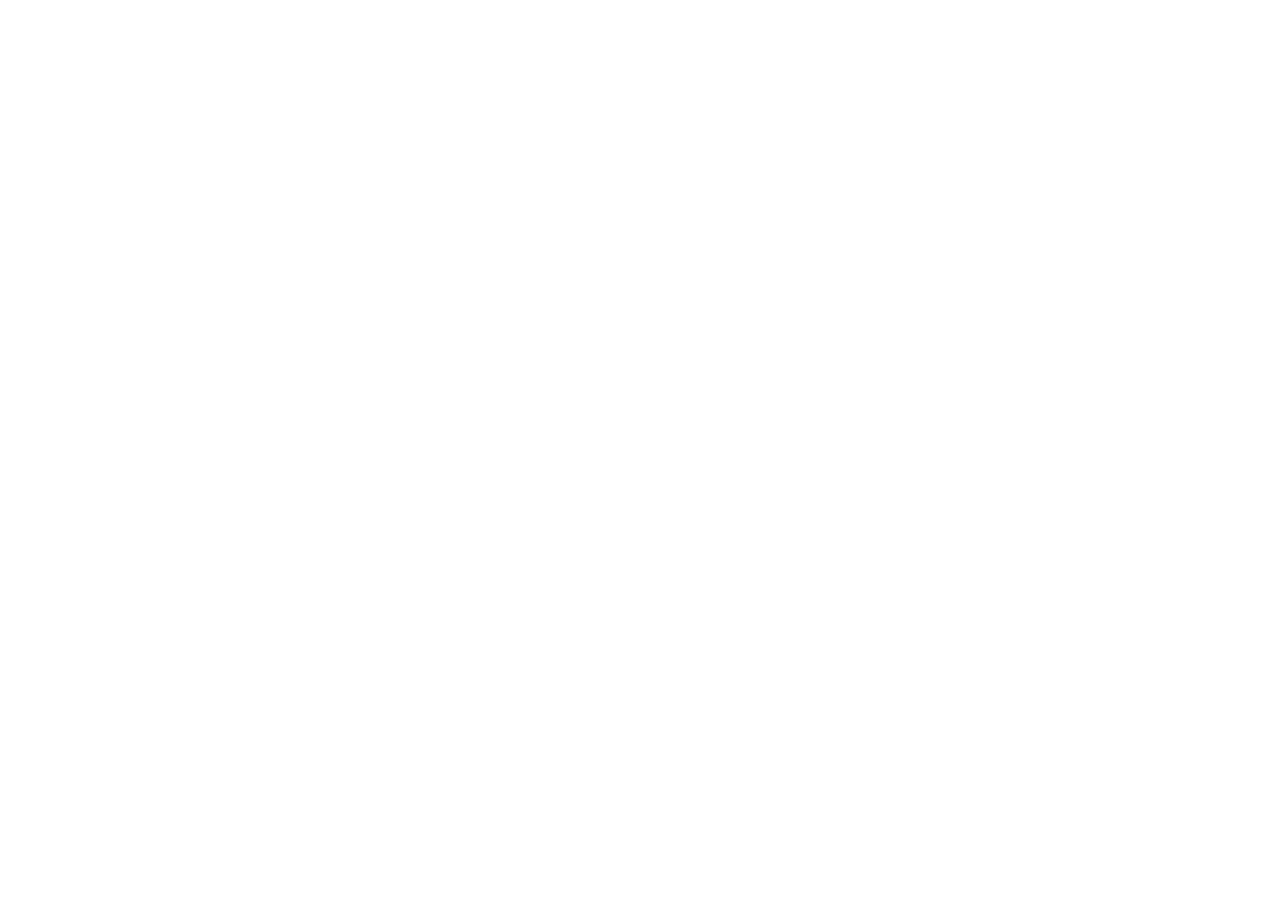
==== question.html @ 0e2e9269 "question page" ====
<!DOCTYPE html>
<html lang="en">
<head>
    <meta charset="UTF-8">
    <meta name="viewport" content="width=device-width, initial-scale=1.0">
    <title>Quiz questions</title>
    <link rel="stylesheet" href="./question.css">
    <script src="./script.js" defer></script>
</head>
<body>
    <h1 id="countdown"></h1>
</body>
</html>
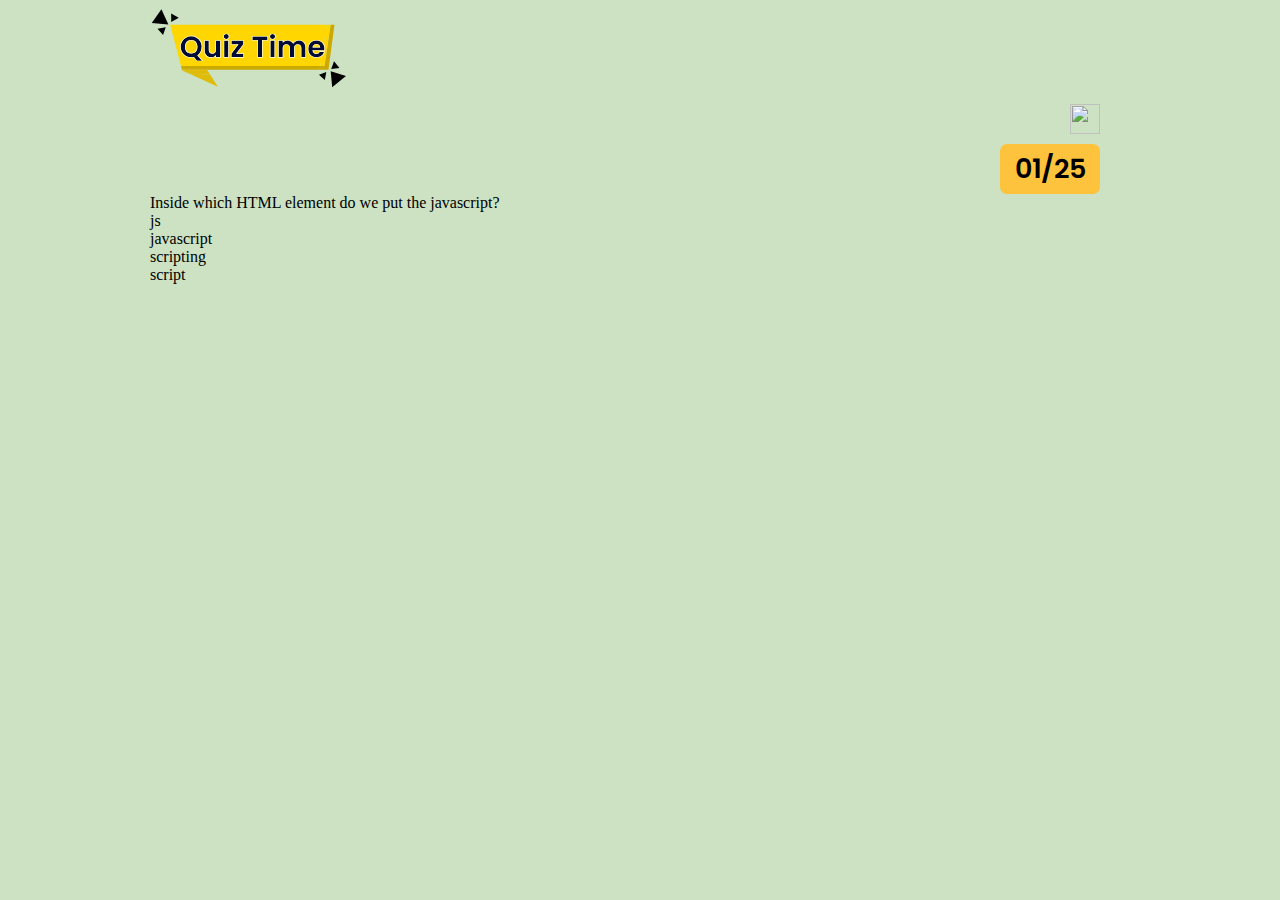
==== commit d7454d45: "css style" ====
--- a/question.html
+++ b/question.html
@@ -5,9 +5,27 @@
     <meta name="viewport" content="width=device-width, initial-scale=1.0">
     <title>Quiz questions</title>
     <link rel="stylesheet" href="./question.css">
+    <link href="https://fonts.googleapis.com/css?family=Poppins:100,100italic,200,200italic,300,300italic,regular,italic,500,500italic,600,600italic,700,700italic,800,800italic,900,900italic" rel="stylesheet" />
     <script src="./script.js" defer></script>
 </head>
 <body>
-    <h1 id="countdown"></h1>
+    <div class="container">
+        <div class="quiz-logo-container">
+            <img class="quiz-logo" src="./images/Quizz.svg" alt="">
+        </div>
+        <div class="music-q-no">
+            <audio src="./audio/Quiz-audio.mp3" autoplay loop>
+                Your browser does not support the audio element.
+            </audio>
+            <img src="./images/music.svg" alt="" class="music-icon">
+            <div class="question-number">01/25</div>
+        </div>
+        <div class="question-text">Inside which HTML element do we put the javascript?</div>
+        <div class="options-container">
+            <div class="option">js</div>
+            <div class="option">javascript</div>
+            <div class="option">scripting</div>
+            <div class="option">script</div>
+    </div>
 </body>
 </html>--- a/question.css
+++ b/question.css
@@ -0,0 +1,43 @@
+* {
+    margin: 0;
+    padding: 0;
+    box-sizing: border-box;
+}
+
+body {
+    background-color: #CCE2C2;
+    padding: 0 150px;
+}
+
+.quiz-logo {
+    height: 100px;
+    width: 200px;
+}
+
+.music-icon {
+    height: 30px;
+    width: 30px;
+}
+
+.question-number {
+    width: 100px;
+    height: 50px;
+    background-color: #FEC33D;
+    border-radius: 7px;   
+    display: flex;
+    justify-content: center;
+    align-items: center;
+    font-size: 27px;
+    font-weight: 600;
+    font-family: 'poppins', sans-serif;
+    margin-top: 10px;
+    
+}
+
+.music-q-no {
+    display: flex;
+    flex-direction: column;
+    align-items: end;
+    width: 100%;
+    padding: 0 30px;
+}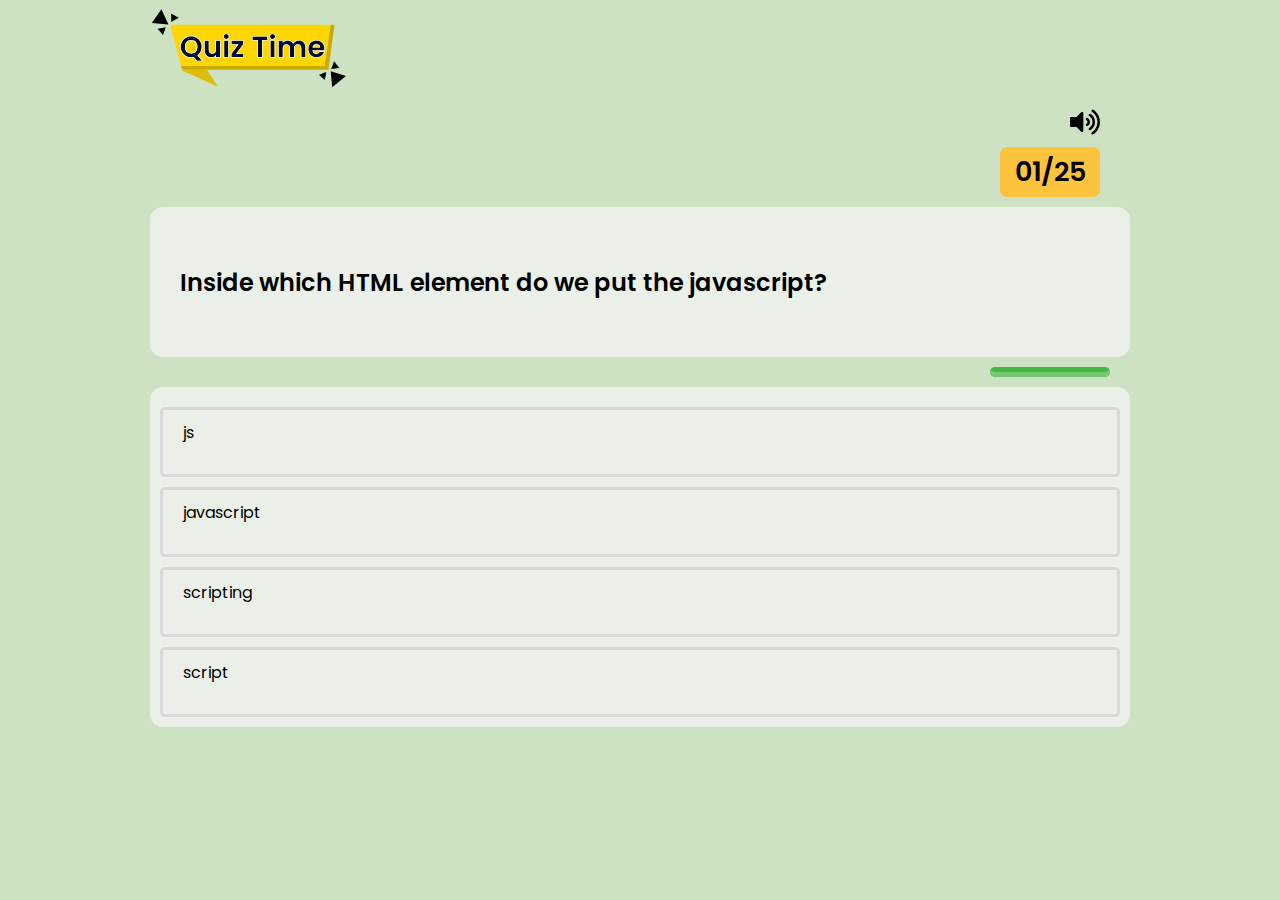
==== commit 583694d8: "--" ====
--- a/question.html
+++ b/question.html
@@ -21,6 +21,9 @@
             <div class="question-number">01/25</div>
         </div>
         <div class="question-text">Inside which HTML element do we put the javascript?</div>
+        <div class="timer">
+            <p id="countdown"></p>
+        </div>
         <div class="options-container">
             <div class="option">js</div>
             <div class="option">javascript</div>
--- a/question.css
+++ b/question.css
@@ -2,6 +2,7 @@
     margin: 0;
     padding: 0;
     box-sizing: border-box;
+    font-family: 'poppins', sans-serif;
 }
 
 body {
@@ -40,4 +41,56 @@
     align-items: end;
     width: 100%;
     padding: 0 30px;
-}+}
+
+.question-text {
+    width: 100%;
+    height: 150px;
+    border-radius: 13px;
+    background-color: #eaf0e7;
+    font-weight: 600;
+    font-size: 24px;
+    display: flex;
+    align-items: center;
+    padding: 0 30px;
+    margin-top: 10px;
+}
+
+.timer {
+    width: 100%;
+    display: flex;
+    justify-content: flex-end;
+    padding: 0 20px;
+}
+
+#countdown {
+    width: 120px;
+    text-align: center;
+    background-color: #44b845;
+    color: #FFFFFF;
+    border-radius: 7px;
+    font-size: 35px;
+    font-weight: 600;
+    padding: 5px 10px;
+    margin-top: 10px;
+    box-shadow: inset 0px -5px 0px #75c772;
+}
+
+.options-container {
+    width: 100%;
+    padding: 10px 10px;
+    display: flex;
+    flex-direction: column;
+    margin-top: 10px;
+    background-color: #eaf0e7;
+    border-radius: 13px;
+}
+.option {
+    width: 100%;
+    height: 70px;
+    border-radius: 5px;
+    border: 3px solid #d8d8d8;
+    padding: 10px 20px;
+    margin-top: 10px;
+}
+
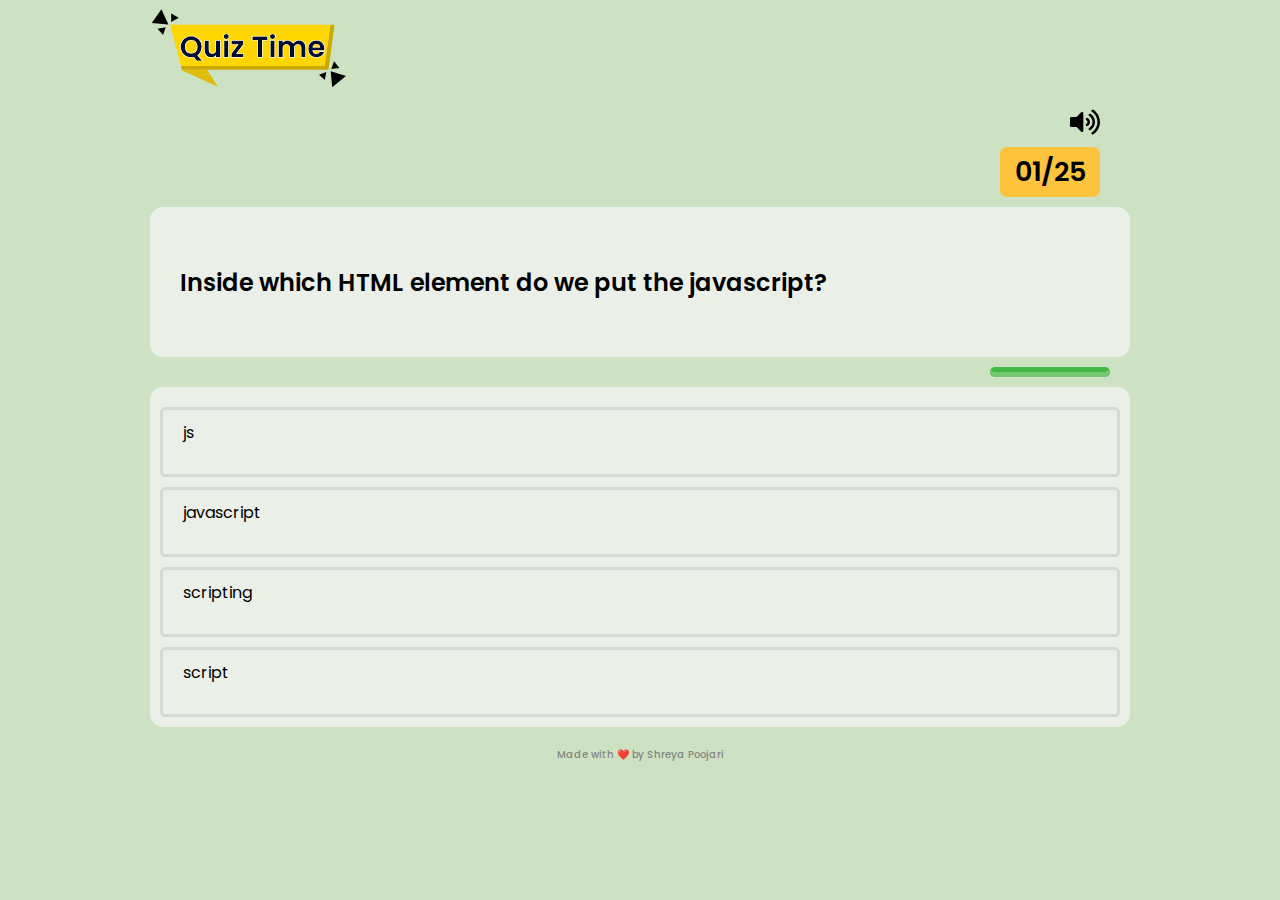
==== commit 69d672e4: "responsive" ====
--- a/question.html
+++ b/question.html
@@ -14,10 +14,10 @@
             <img class="quiz-logo" src="./images/Quizz.svg" alt="">
         </div>
         <div class="music-q-no">
-            <audio src="./audio/Quiz-audio.mp3" autoplay loop>
+            <audio src="./audio/Quiz-audio.mp3" autoplay loop class="audio">
                 Your browser does not support the audio element.
             </audio>
-            <img src="./images/music.svg" alt="" class="music-icon">
+            <img src="./images/music.svg" alt="" class="music-icon" id="muted-img">
             <div class="question-number">01/25</div>
         </div>
         <div class="question-text">Inside which HTML element do we put the javascript?</div>
@@ -30,5 +30,6 @@
             <div class="option">scripting</div>
             <div class="option">script</div>
     </div>
+    <footer class="footer">Made with  ❤️ by Shreya Poojari</footer>
 </body>
 </html>--- a/question.css
+++ b/question.css
@@ -41,6 +41,7 @@
     align-items: end;
     width: 100%;
     padding: 0 30px;
+    cursor: pointer;
 }
 
 .question-text {
@@ -94,3 +95,69 @@
     margin-top: 10px;
 }
 
+.footer {
+    text-align: center;
+    margin:20px 0;
+    font-size: 10px;
+    font-weight: 500;
+    color: #858585;
+}
+
+@media (max-width: 868px) {
+    .quiz-logo{
+        height: 100px;
+        width: 200px;
+        margin-top: 50px;
+    }
+}
+
+
+@media (max-width: 600px) {
+    body {
+        padding: 0 80px;
+    }
+}
+@media (max-width: 430px) {
+    body {
+        padding: 0 8px;
+    }
+    
+    .quiz-logo-container {
+        width: 100%;
+    }
+    .quiz-logo{
+        height: 50px;
+        width: 100px;
+        margin-top: 50px;
+    }
+    .music-icon {
+        height: 20px;
+        width: 20px;
+    }
+    .question-number {
+        width: 60px;
+        height: 30px;
+        font-size: 17px;
+        border-radius: 5px;
+    }
+    .question-text {
+        width: 100%;
+        height: 80px;
+        border-radius: 13px;
+        font-size: 14px;
+        padding: 0 15px;
+    }
+    #countdown {
+        width: 60px;
+        font-size: 13px;
+        border-radius: 6px;
+    }
+    .option {
+        width: 100%;
+        height: 40px;
+        border-radius: 5px;
+        margin-top: 10px;
+        font-size: 14px;
+        font-weight: 600;
+    }
+}
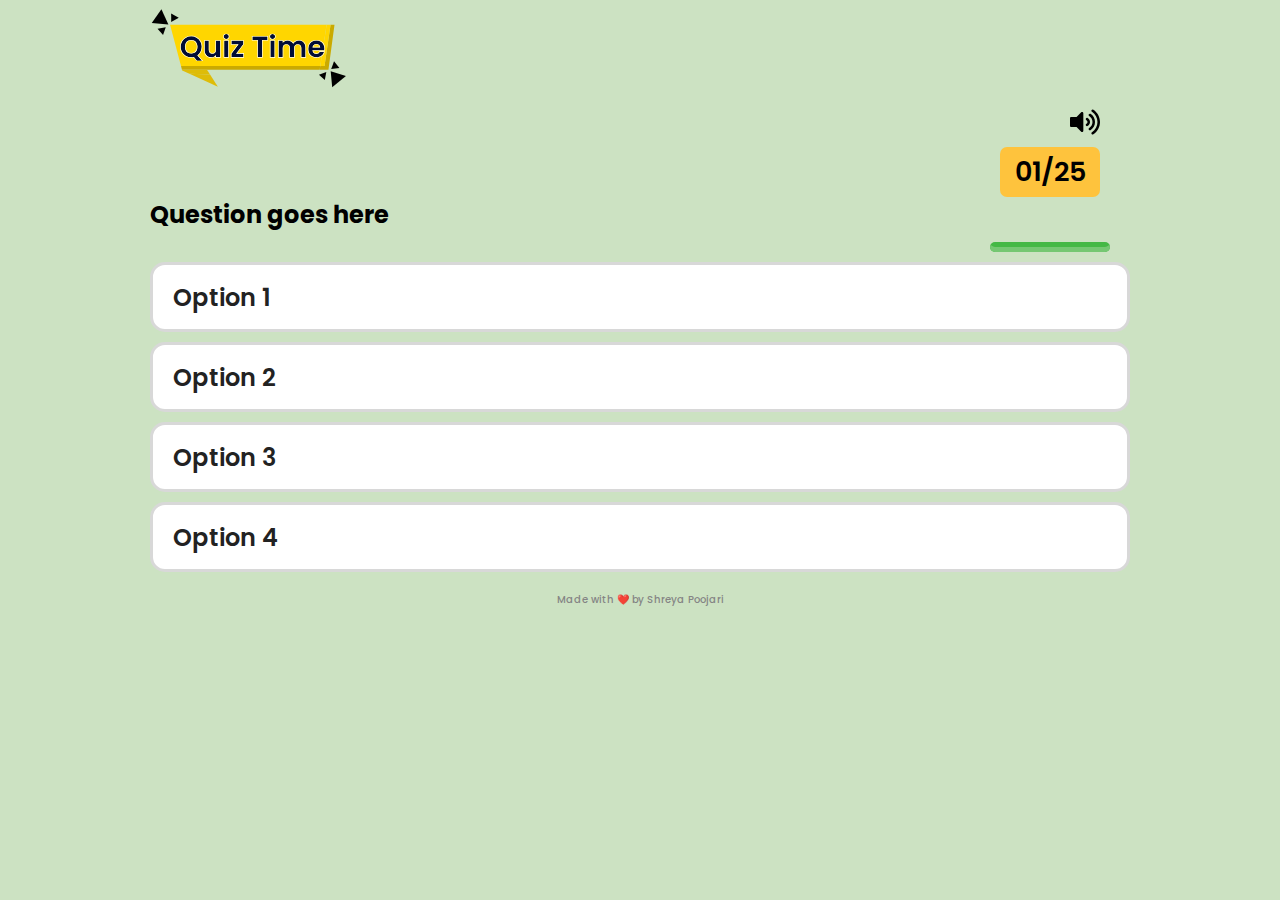
==== commit 7471923f: "options" ====
--- a/question.html
+++ b/question.html
@@ -20,16 +20,20 @@
             <img src="./images/music.svg" alt="" class="music-icon" id="muted-img">
             <div class="question-number">01/25</div>
         </div>
-        <div class="question-text">Inside which HTML element do we put the javascript?</div>
+        
+        <div class="quiz">
+            <h2 id="question">Question goes here</h2>
         <div class="timer">
             <p id="countdown"></p>
         </div>
-        <div class="options-container">
-            <div class="option">js</div>
-            <div class="option">javascript</div>
-            <div class="option">scripting</div>
-            <div class="option">script</div>
-    </div>
+            <div id="option-container">
+                <button class="option">Option 1</button>
+                <button class="option">Option 2</button>
+                <button class="option">Option 3</button>
+                <button class="option">Option 4</button>
+            </div>
+            <button id="next-btn">Next</button>
+        </div>
     <footer class="footer">Made with  ❤️ by Shreya Poojari</footer>
 </body>
 </html>--- a/question.css
+++ b/question.css
@@ -77,7 +77,7 @@
     box-shadow: inset 0px -5px 0px #75c772;
 }
 
-.options-container {
+#options-container {
     width: 100%;
     padding: 10px 10px;
     display: flex;
@@ -86,13 +86,41 @@
     background-color: #eaf0e7;
     border-radius: 13px;
 }
+
+
 .option {
+    cursor: pointer;
+    background-color: #fff;
+    color: #222;
+    font-weight: 600;
+    font-size: 24px;
     width: 100%;
     height: 70px;
-    border-radius: 5px;
     border: 3px solid #d8d8d8;
     padding: 10px 20px;
     margin-top: 10px;
+    text-align: left;
+    border-radius: 15px;
+    transition:all 0.3s;
+}
+
+.option:hover:not([disabled]) {
+    background-color: #f4f4f4;
+}
+.option:disabled{
+    cursor: no-drop;
+}
+#next-btn {
+    background-color: #001e4d;
+    color: #fff;
+    font-weight: 500;
+    width: 150px;
+    border: none;
+    padding: 10px;
+    margin: 20px auto 0;
+    border-radius: 4px;
+    cursor: pointer;
+    display: none;
 }
 
 .footer {
@@ -112,7 +140,7 @@
 }
 
 
-@media (max-width: 600px) {
+@media (max-width: 768px) {
     body {
         padding: 0 80px;
     }
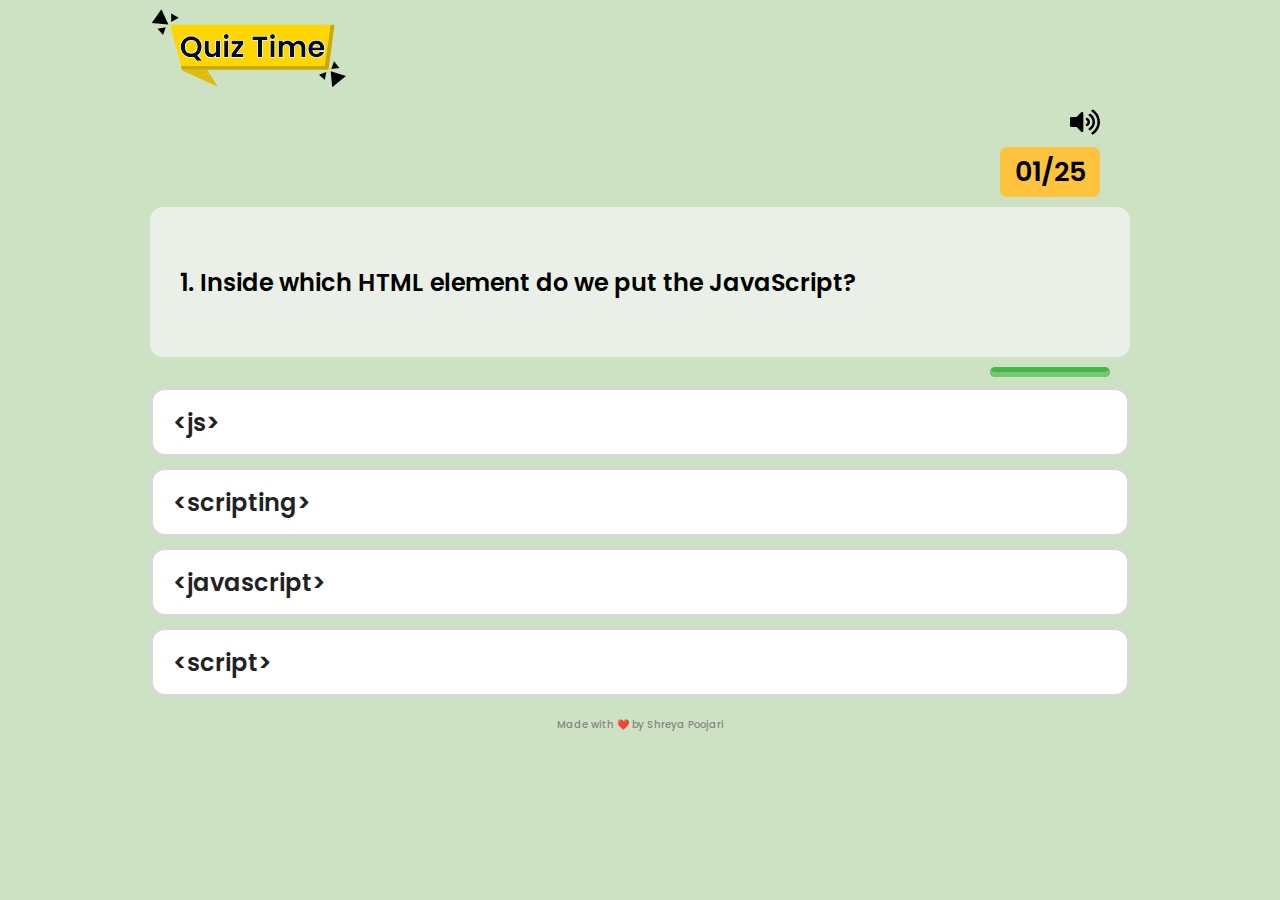
==== commit 667c31d4: "dynamic text" ====
--- a/question.html
+++ b/question.html
@@ -27,10 +27,7 @@
             <p id="countdown"></p>
         </div>
             <div id="option-container">
-                <button class="option">Option 1</button>
-                <button class="option">Option 2</button>
-                <button class="option">Option 3</button>
-                <button class="option">Option 4</button>
+                
             </div>
             <button id="next-btn">Next</button>
         </div>
--- a/question.css
+++ b/question.css
@@ -44,7 +44,7 @@
     cursor: pointer;
 }
 
-.question-text {
+#question {
     width: 100%;
     height: 150px;
     border-radius: 13px;
@@ -123,6 +123,13 @@
     display: none;
 }
 
+.correct {
+    background-color: #9aeabc;
+}
+.incorrect {
+    background-color: #ff9393;
+}
+
 .footer {
     text-align: center;
     margin:20px 0;
